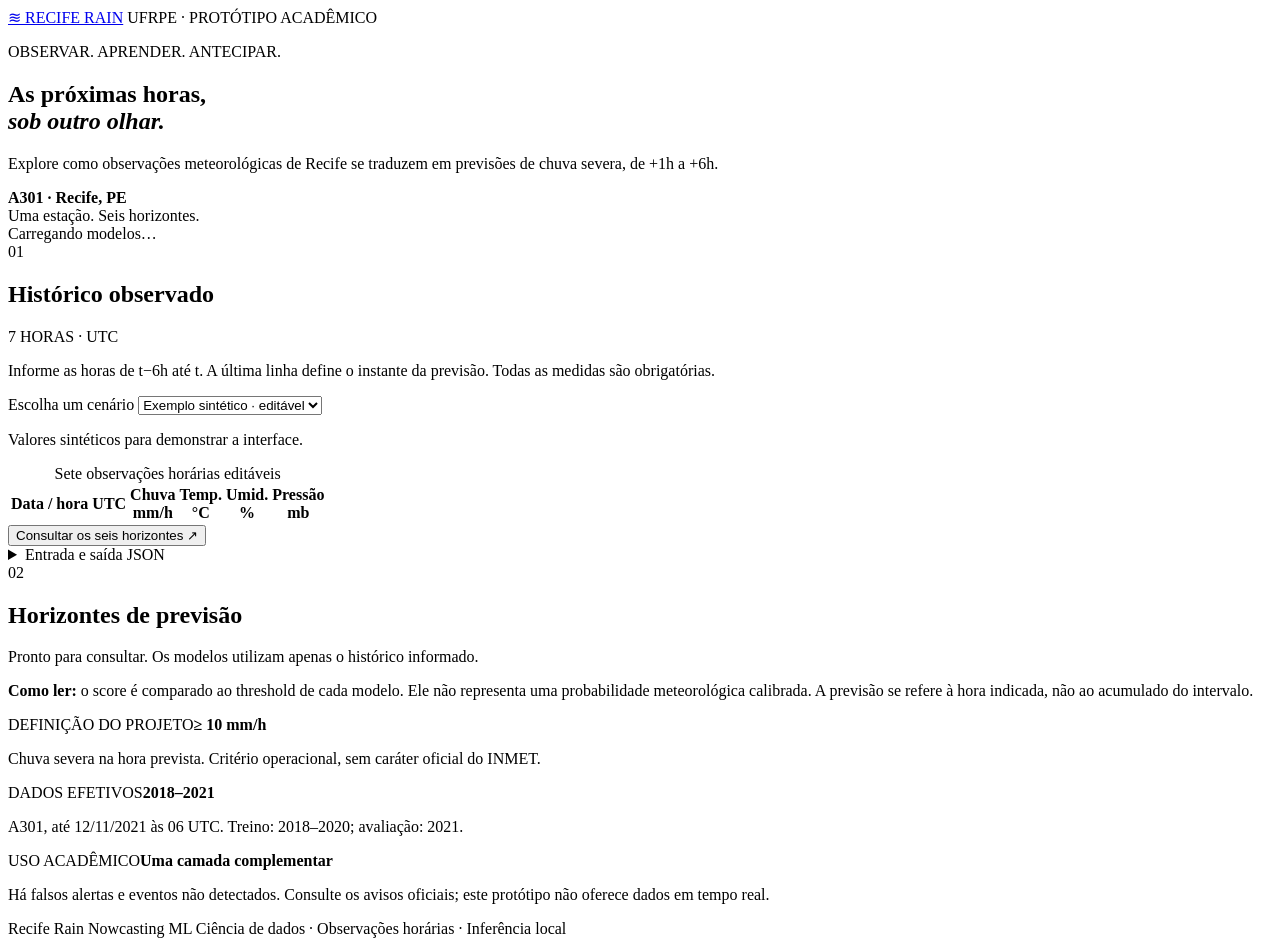
==== app/static/index.html @ dab32312 "feat: add validated inference, local application and academic article" ====
<!doctype html>
<html lang="pt-BR">
<head>
  <meta charset="utf-8">
  <meta name="viewport" content="width=device-width, initial-scale=1">
  <meta name="description" content="Protótipo acadêmico de previsão de chuva severa em Recife, com seis horizontes horários.">
  <title>Recife Rain · Laboratório de previsão</title>
  <link rel="stylesheet" href="/styles.css">
  <script src="/app.js" defer></script>
</head>
<body>
  <header class="site-header">
    <a class="brand" href="/" aria-label="Recife Rain, início"><span class="brand-mark" aria-hidden="true">≋</span> RECIFE RAIN</a>
    <span class="project-tag">UFRPE · PROTÓTIPO ACADÊMICO</span>
  </header>
  <main>
    <section class="intro">
      <div>
        <p class="eyebrow">OBSERVAR. APRENDER. ANTECIPAR.</p>
        <h1>As próximas horas,<br><em>sob outro olhar.</em></h1>
        <p class="intro-text">Explore como observações meteorológicas de Recife se traduzem em previsões de chuva severa, de +1h a +6h.</p>
      </div>
      <aside class="station"><span class="station-dot"></span><strong>A301 · Recife, PE</strong><br><span>Uma estação. Seis horizontes.</span><br><span id="connection">Carregando modelos…</span></aside>
    </section>

    <div class="workspace">
      <section class="panel input-panel" aria-labelledby="input-title">
        <div class="section-top"><span class="step">01</span><h2 id="input-title">Histórico observado</h2><span class="small-tag">7 HORAS · UTC</span></div>
        <p class="muted">Informe as horas de t−6h até t. A última linha define o instante da previsão. Todas as medidas são obrigatórias.</p>
        <label for="example">Escolha um cenário</label>
        <select id="example"><option value="synthetic">Exemplo sintético · editável</option></select>
        <p id="example-note" class="source-note">Valores sintéticos para demonstrar a interface.</p>
        <form id="forecast-form">
          <div class="table-scroll"><table>
            <caption class="sr-only">Sete observações horárias editáveis</caption>
            <thead><tr><th>Data / hora UTC</th><th>Chuva<br><span>mm/h</span></th><th>Temp.<br><span>°C</span></th><th>Umid.<br><span>%</span></th><th>Pressão<br><span>mb</span></th></tr></thead>
            <tbody id="history"></tbody>
          </table></div>
          <button id="predict-button" type="submit">Consultar os seis horizontes <span aria-hidden="true">↗</span></button>
          <p id="error" class="error" role="alert" hidden></p>
        </form>
        <details class="technical"><summary>Entrada e saída JSON</summary><pre id="request-json">Consulte uma previsão para ver os dados enviados.</pre><pre id="response-json"></pre><button id="download" type="button" disabled>Baixar resultado JSON</button></details>
      </section>

      <section class="output-panel" aria-labelledby="output-title">
        <div class="section-top"><span class="step">02</span><h2 id="output-title">Horizontes de previsão</h2></div>
        <p id="forecast-context" class="muted" aria-live="polite">Pronto para consultar. Os modelos utilizam apenas o histórico informado.</p>
        <div id="predictions" class="prediction-grid" aria-live="polite"></div>
        <p class="score-note"><strong>Como ler:</strong> o score é comparado ao threshold de cada modelo. Ele não representa uma probabilidade meteorológica calibrada. A previsão se refere à hora indicada, não ao acumulado do intervalo.</p>
      </section>
    </div>

    <section class="method-strip" aria-label="Contexto científico">
      <div><span class="eyebrow">DEFINIÇÃO DO PROJETO</span><strong>≥ 10 mm/h</strong><p>Chuva severa na hora prevista. Critério operacional, sem caráter oficial do INMET.</p></div>
      <div><span class="eyebrow">DADOS EFETIVOS</span><strong>2018–2021</strong><p>A301, até 12/11/2021 às 06 UTC. Treino: 2018–2020; avaliação: 2021.</p></div>
      <div><span class="eyebrow">USO ACADÊMICO</span><strong>Uma camada complementar</strong><p>Há falsos alertas e eventos não detectados. Consulte os avisos oficiais; este protótipo não oferece dados em tempo real.</p></div>
    </section>
  </main>
  <footer>Recife Rain Nowcasting ML <span>Ciência de dados · Observações horárias · Inferência local</span></footer>
</body>
</html>
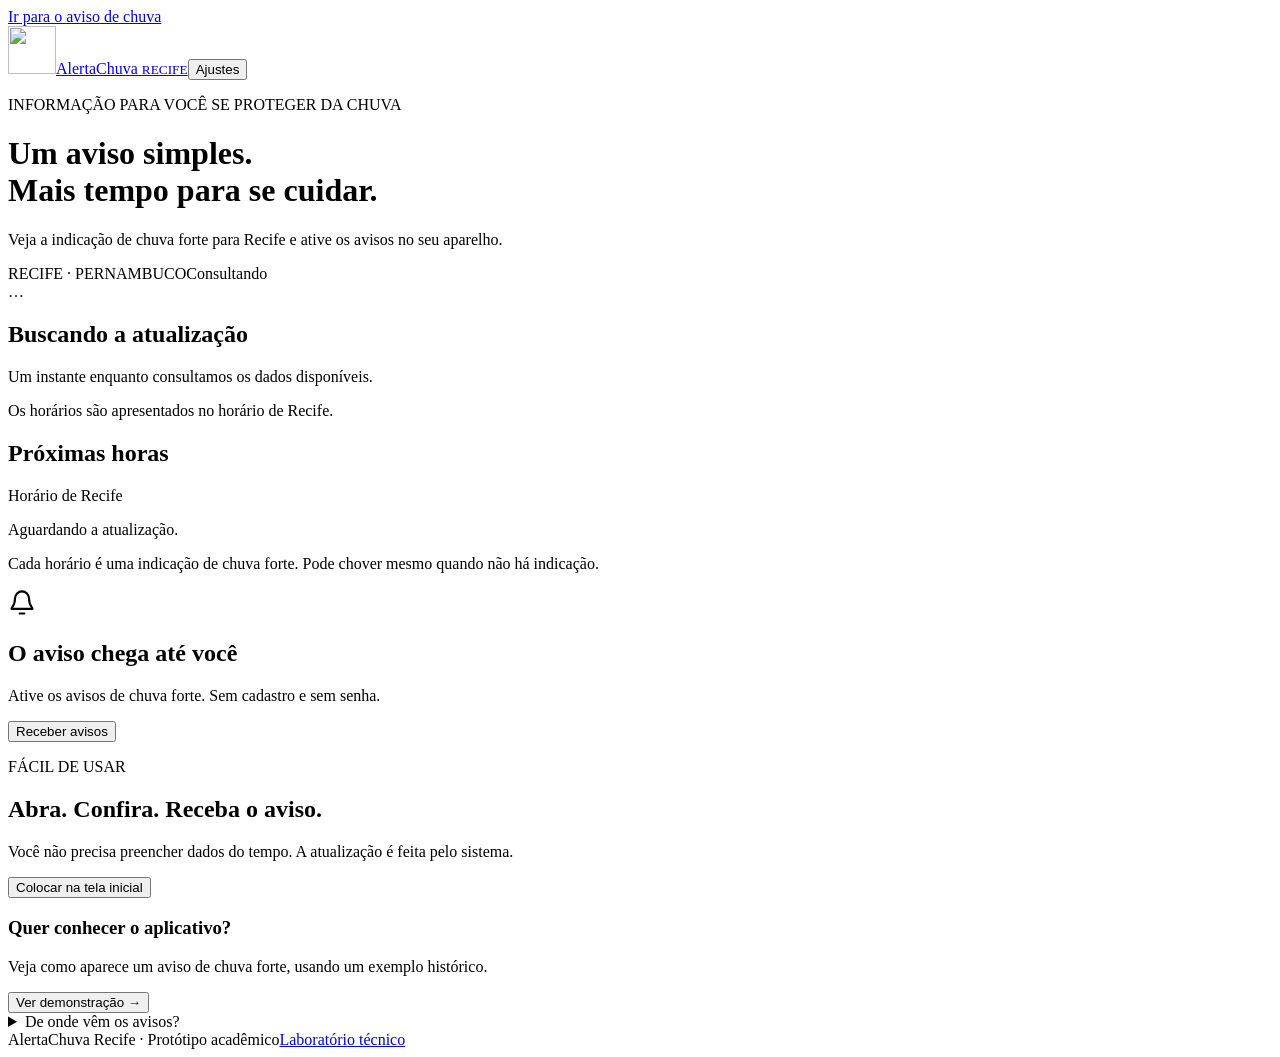
==== commit 1c9081fe: "feat: align AlertaChuva app with citizen alerts" ====
--- a/app/static/index.html
+++ b/app/static/index.html
@@ -1,61 +1,14 @@
 <!doctype html>
-<html lang="pt-BR">
-<head>
-  <meta charset="utf-8">
-  <meta name="viewport" content="width=device-width, initial-scale=1">
-  <meta name="description" content="Protótipo acadêmico de previsão de chuva severa em Recife, com seis horizontes horários.">
-  <title>Recife Rain · Laboratório de previsão</title>
-  <link rel="stylesheet" href="/styles.css">
-  <script src="/app.js" defer></script>
-</head>
-<body>
-  <header class="site-header">
-    <a class="brand" href="/" aria-label="Recife Rain, início"><span class="brand-mark" aria-hidden="true">≋</span> RECIFE RAIN</a>
-    <span class="project-tag">UFRPE · PROTÓTIPO ACADÊMICO</span>
-  </header>
-  <main>
-    <section class="intro">
-      <div>
-        <p class="eyebrow">OBSERVAR. APRENDER. ANTECIPAR.</p>
-        <h1>As próximas horas,<br><em>sob outro olhar.</em></h1>
-        <p class="intro-text">Explore como observações meteorológicas de Recife se traduzem em previsões de chuva severa, de +1h a +6h.</p>
-      </div>
-      <aside class="station"><span class="station-dot"></span><strong>A301 · Recife, PE</strong><br><span>Uma estação. Seis horizontes.</span><br><span id="connection">Carregando modelos…</span></aside>
-    </section>
-
-    <div class="workspace">
-      <section class="panel input-panel" aria-labelledby="input-title">
-        <div class="section-top"><span class="step">01</span><h2 id="input-title">Histórico observado</h2><span class="small-tag">7 HORAS · UTC</span></div>
-        <p class="muted">Informe as horas de t−6h até t. A última linha define o instante da previsão. Todas as medidas são obrigatórias.</p>
-        <label for="example">Escolha um cenário</label>
-        <select id="example"><option value="synthetic">Exemplo sintético · editável</option></select>
-        <p id="example-note" class="source-note">Valores sintéticos para demonstrar a interface.</p>
-        <form id="forecast-form">
-          <div class="table-scroll"><table>
-            <caption class="sr-only">Sete observações horárias editáveis</caption>
-            <thead><tr><th>Data / hora UTC</th><th>Chuva<br><span>mm/h</span></th><th>Temp.<br><span>°C</span></th><th>Umid.<br><span>%</span></th><th>Pressão<br><span>mb</span></th></tr></thead>
-            <tbody id="history"></tbody>
-          </table></div>
-          <button id="predict-button" type="submit">Consultar os seis horizontes <span aria-hidden="true">↗</span></button>
-          <p id="error" class="error" role="alert" hidden></p>
-        </form>
-        <details class="technical"><summary>Entrada e saída JSON</summary><pre id="request-json">Consulte uma previsão para ver os dados enviados.</pre><pre id="response-json"></pre><button id="download" type="button" disabled>Baixar resultado JSON</button></details>
-      </section>
-
-      <section class="output-panel" aria-labelledby="output-title">
-        <div class="section-top"><span class="step">02</span><h2 id="output-title">Horizontes de previsão</h2></div>
-        <p id="forecast-context" class="muted" aria-live="polite">Pronto para consultar. Os modelos utilizam apenas o histórico informado.</p>
-        <div id="predictions" class="prediction-grid" aria-live="polite"></div>
-        <p class="score-note"><strong>Como ler:</strong> o score é comparado ao threshold de cada modelo. Ele não representa uma probabilidade meteorológica calibrada. A previsão se refere à hora indicada, não ao acumulado do intervalo.</p>
-      </section>
-    </div>
-
-    <section class="method-strip" aria-label="Contexto científico">
-      <div><span class="eyebrow">DEFINIÇÃO DO PROJETO</span><strong>≥ 10 mm/h</strong><p>Chuva severa na hora prevista. Critério operacional, sem caráter oficial do INMET.</p></div>
-      <div><span class="eyebrow">DADOS EFETIVOS</span><strong>2018–2021</strong><p>A301, até 12/11/2021 às 06 UTC. Treino: 2018–2020; avaliação: 2021.</p></div>
-      <div><span class="eyebrow">USO ACADÊMICO</span><strong>Uma camada complementar</strong><p>Há falsos alertas e eventos não detectados. Consulte os avisos oficiais; este protótipo não oferece dados em tempo real.</p></div>
-    </section>
-  </main>
-  <footer>Recife Rain Nowcasting ML <span>Ciência de dados · Observações horárias · Inferência local</span></footer>
-</body>
-</html>
+<html lang="pt-BR"><head><meta charset="utf-8"><meta name="viewport" content="width=device-width,initial-scale=1"><meta name="theme-color" content="#145dc5"><meta name="description" content="Avisos simples de chuva forte para Recife."><link rel="apple-touch-icon" href="/icon-180.png"><link rel="manifest" href="/manifest.webmanifest"><link rel="icon" href="/icon.svg" type="image/svg+xml"><link rel="stylesheet" href="/styles.css"><title>AlertaChuva Recife</title><script src="/app.js" defer></script></head>
+<body><a class="skip-link" href="#aviso">Ir para o aviso de chuva</a>
+<header class="topbar"><a class="brand" href="/" aria-label="AlertaChuva Recife, início"><img src="/icon.svg" width="48" height="48" alt=""><span>AlertaChuva <small>RECIFE</small></span></a><button id="open-settings" class="quiet-button" type="button">Ajustes</button></header>
+<main><div class="intro"><p class="eyebrow">INFORMAÇÃO PARA VOCÊ SE PROTEGER DA CHUVA</p><h1>Um aviso simples.<br>Mais tempo para se cuidar.</h1><p>Veja a indicação de chuva forte para Recife e ative os avisos no seu aparelho.</p></div>
+<div id="demo-banner" class="demo-banner" hidden><strong>Demonstração com dados históricos</strong><span>Este exemplo não é uma previsão de hoje.</span><button id="leave-demo" type="button">Voltar para agora</button></div>
+<section id="aviso" class="status-card unavailable" aria-labelledby="status-title" aria-live="polite" aria-busy="true"><div class="status-heading"><span class="location">RECIFE · PERNAMBUCO</span><span id="status-badge" class="status-badge">Consultando</span></div><div class="status-content"><div id="status-symbol" class="status-symbol" aria-hidden="true">…</div><div><h2 id="status-title">Buscando a atualização</h2><p id="status-message">Um instante enquanto consultamos os dados disponíveis.</p></div></div><p id="updated" class="updated">Os horários são apresentados no horário de Recife.</p></section>
+<section class="forecast-section" aria-labelledby="hours-title"><div class="section-heading"><h2 id="hours-title">Próximas horas</h2><span>Horário de Recife</span></div><div id="hours" class="hours"><p class="empty-hours">Aguardando a atualização.</p></div><p class="forecast-note">Cada horário é uma indicação de chuva forte. Pode chover mesmo quando não há indicação.</p></section>
+<section class="notification-card" aria-labelledby="notification-title"><div class="bell" aria-hidden="true"><svg width="28" height="28" viewBox="0 0 24 24" fill="none" stroke="currentColor" stroke-width="1.8" stroke-linecap="round" stroke-linejoin="round"><path d="M18 8a6 6 0 0 0-12 0c0 7-3 7-3 9h18c0-2-3-2-3-9ZM10 21h4"/></svg></div><div><h2 id="notification-title">O aviso chega até você</h2><p id="notification-description">Ative os avisos de chuva forte. Sem cadastro e sem senha.</p><button id="enable-notifications" class="primary-button" type="button">Receber avisos</button><p id="notification-feedback" class="feedback" role="status"></p></div></section>
+<section id="current-section" class="current-section" hidden aria-labelledby="current-title"><h2 id="current-title">Medido na última atualização</h2><div class="current-values"><p><strong id="current-temperature">—</strong><span>Temperatura</span></p><p><strong id="current-humidity">—</strong><span>Umidade</span></p><p><strong id="current-rain">—</strong><span>Chuva na última hora</span></p></div><p class="small-note">Observações do INMET em Recife. Estes valores não são previsões.</p></section>
+<section class="info-section"><div><span class="eyebrow">FÁCIL DE USAR</span><h2>Abra. Confira. Receba o aviso.</h2><p>Você não precisa preencher dados do tempo. A atualização é feita pelo sistema.</p><button id="install-app" class="secondary-button" type="button">Colocar na tela inicial</button><p id="install-feedback" class="feedback" role="status"></p></div><div class="how-card"><h3>Quer conhecer o aplicativo?</h3><p>Veja como aparece um aviso de chuva forte, usando um exemplo histórico.</p><button id="show-demo" class="text-button" type="button">Ver demonstração →</button></div></section>
+<details class="about"><summary>De onde vêm os avisos?</summary><p>Este é um protótipo acadêmico. Os avisos usam modelos de aprendizado de máquina e medições da estação A301 do INMET, em Recife. A indicação é a mesma para a cidade; não é uma previsão específica da sua rua ou bairro.</p><p>O aplicativo pode emitir avisos incorretos ou deixar de identificar uma chuva forte. Acompanhe também as orientações dos órgãos oficiais.</p><p>A consulta automática contínua ao INMET ainda está em integração. Nesta versão, o operador importa as observações recentes. Dados antigos ou incompletos deixam o aviso indisponível.</p><a href="https://tempo.inmet.gov.br/TabelaEstacoes/A301" target="_blank" rel="noopener noreferrer">Consultar a estação no INMET</a></details>
+</main><footer><span>AlertaChuva Recife · Protótipo acadêmico</span><a href="/laboratorio">Laboratório técnico</a></footer>
+<dialog id="settings"><div class="dialog-heading"><h2>Ajustes dos avisos</h2><button id="close-settings" class="quiet-button" aria-label="Fechar ajustes" type="button">Fechar</button></div><p>Os avisos são para Recife. Não pedimos sua localização, endereço ou uma conta.</p><button id="disable-notifications" class="secondary-button" type="button">Desativar avisos neste aparelho</button><button id="test-notification" class="secondary-button" type="button">Mostrar um aviso de teste</button><p id="settings-feedback" class="feedback" role="status"></p><p class="small-note">No celular, instale pela tela inicial. O envio fora desta página depende de um servidor ativo, conexão e permissão do aparelho.</p></dialog></body></html>
